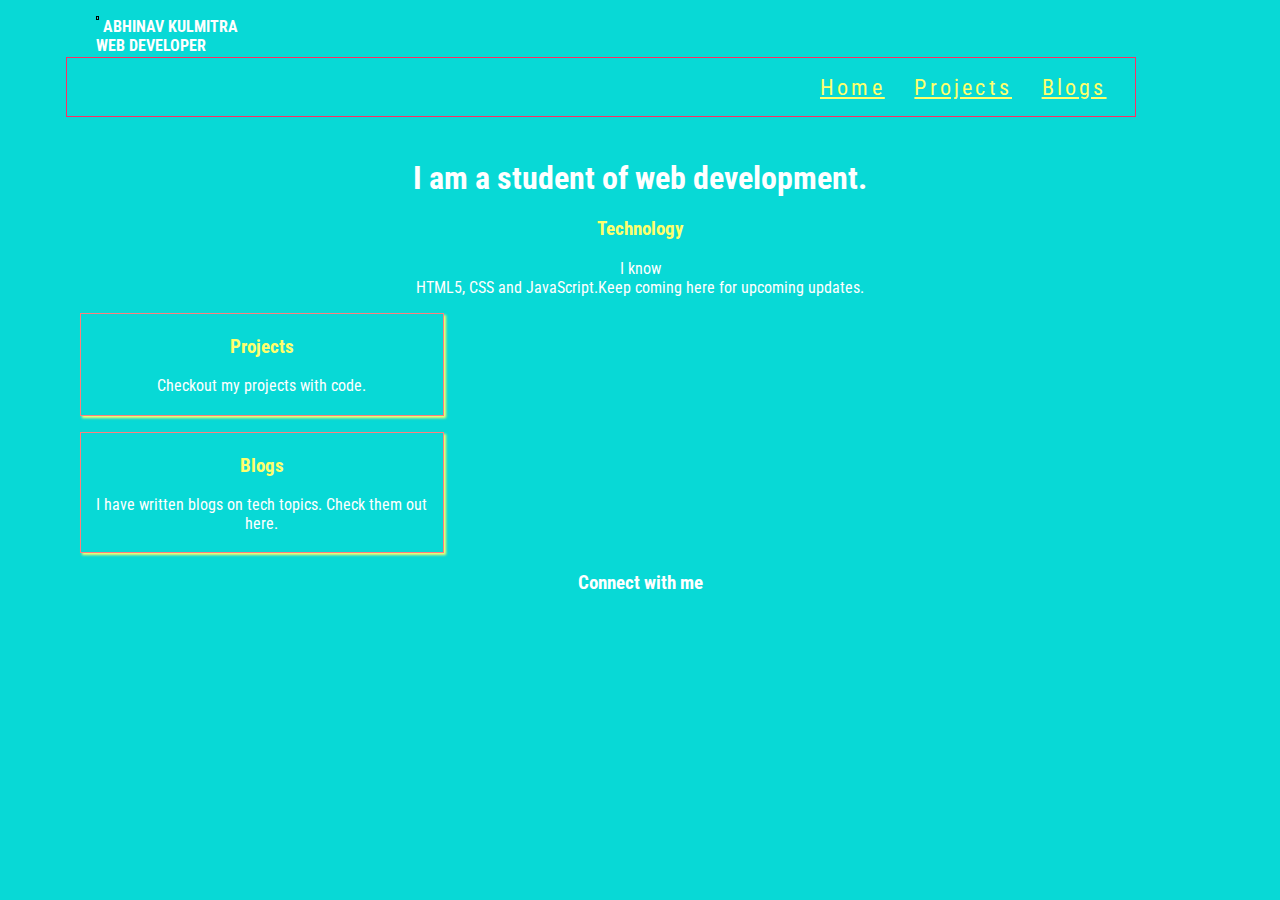
==== index.html @ 11f086f6 "added html and css files" ====
<!DOCTYPE html>
<html lang="en">
  <head>
    <meta charset="UTF-8" />
    <meta name="viewport" content="width=device-width, initial-scale=1.0" />
    <meta http-equiv="X-UA-Compatible" content="ie=edge" />
    <title>Portfolio</title>
    <link rel="stylesheet" href="css/style.css" />
    <link rel="preconnect" href="https://fonts.gstatic.com" />
    <link
      href="https://fonts.googleapis.com/css2?family=Roboto+Condensed&display=swap"
      rel="stylesheet"
    />
  </head>
  <body>
    <div class="header">
      <div class="about">
        <span><img class="img_css" src="example.jpg" alt="" srcset="" /></span>
        Abhinav Kulmitra
      </div>
      <div class="job-position">
        Web developer
      </div>
    </div>
    <div class="nav">
      <a href="index.html">Home</a>
      <a href="files/projects.html">Projects</a>
      <a href="files/blogs.html">Blogs</a>
    </div>

    <img src="" alt="" srcset="" />
    <h1>I am a student of web development.</h1>

    <div class="tech">
      <h3 class="head">Technology</h3>
      <p>
        I know <br />
        HTML5, CSS and JavaScript.Keep coming here for upcoming updates.
      </p>
    </div>

    
    <div class="Projects">
      <a link="files/projects.html">
        <h3 class="head">Projects</h3>
        <p>Checkout my projects with code.</p>
      </a>
    </div>
    

    <div class="Blogs">
      <a link="files/blogs.html">
      <h3 class="head">Blogs</h3>
      <p>I have written blogs on tech topics. Check them out here.</p>
      </a>
    </div>

    <footer>
      <h3>Connect with me</h3>
      <p>
        <a href="http://github.com/abhinavkulmitra"
          ><i class="fab fa-github"></i
        ></a>
        <a href="http://linkedin.com/abhinavkulmitra"
          ><i class="fab fa-linkedin"></i
        ></a>
        <a href="http://twitter.com/abhinavkulmitra"
          ><i class="fab fa-twitter"></i
        ></a>
      </p>
    </footer>
  </body>
</html>
---- css/style.css ----
body {
    padding: 2rem;
    padding-top: -2rem;
    margin: 2rem;
    margin-top: -1rem;
    background-color: #08d9d6;
    color: white;
    font-family: "Roboto Condensed", sans-serif;
    text-align: center;
    /* border: 0.1rem solid black; */
  }
  
  .header {
    text-align: left;
    margin-left: 2rem;
    color: white;
    text-transform: uppercase;
    font-weight: bold;
  }
  
  .img_css {
    border: black 0.1rem solid;
    height: 0.1rem;
    width: 0.05rem;
  }
  
  .nav {
    margin: 0.1rem;
    border: 0.1rem solid #ff2e63;
    padding: 1rem;
    width: 90%;
    text-align: right;
  }
  
  .nav a {
    color: rgb(255, 255, 108);
    font-size: 1.4rem;
    padding: 0.8rem;
    letter-spacing: 0.2rem;
  }
  
  .Projects,
  .Blogs {
    margin: 1rem;
    padding: 0.2rem 0.5rem;
    border: 0.1rem rgb(255, 127, 127) solid;
    cursor: pointer;
    box-shadow: 0.15rem 0.15rem 0.15rem rgb(255, 255, 108);
    width: 30%;
  }
  
  .head {
    color: rgb(255, 255, 108);
  }
  
  .Projects:hover,
  .Blogs:hover {
    background: rgb(117, 189, 189);
    transition-delay: 50ms;
  }
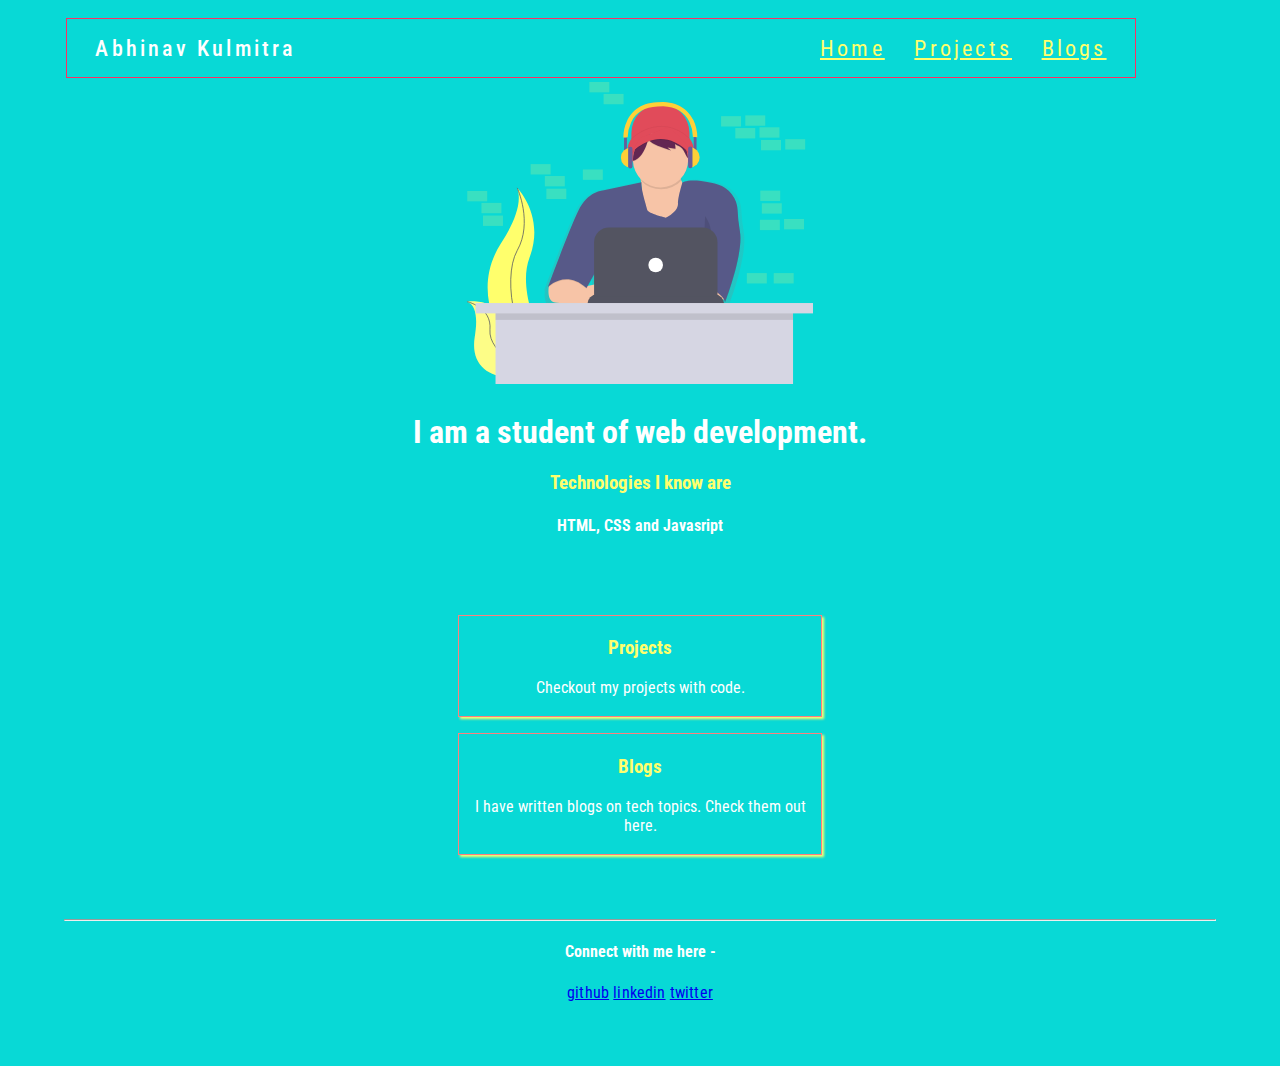
==== commit ba31b480: "added index.html's css" ====
--- a/index.html
+++ b/index.html
@@ -13,30 +13,22 @@
     />
   </head>
   <body>
-    <div class="header">
-      <div class="about">
-        <span><img class="img_css" src="example.jpg" alt="" srcset="" /></span>
-        Abhinav Kulmitra
-      </div>
-      <div class="job-position">
-        Web developer
-      </div>
-    </div>
     <div class="nav">
+       <span class="about">
+           <a style="color:white; text-decoration: none;" href="http://github.com/abhinavkulmitra">Abhinav Kulmitra</a>  
+       </span>
+       
       <a href="index.html">Home</a>
       <a href="files/projects.html">Projects</a>
       <a href="files/blogs.html">Blogs</a>
     </div>
 
-    <img src="" alt="" srcset="" />
+    <img class="img_illustration" src="images/pic.svg" alt="profile pic" srcset="" />
     <h1>I am a student of web development.</h1>
 
     <div class="tech">
-      <h3 class="head">Technology</h3>
-      <p>
-        I know <br />
-        HTML5, CSS and JavaScript.Keep coming here for upcoming updates.
-      </p>
+      <h3 class="head">Technologies I know are</h3>
+      <h4>HTML, CSS and Javasript</h4>
     </div>
 
     
@@ -55,18 +47,18 @@
       </a>
     </div>
 
+
+    <hr style="margin-top: 4rem;">
+
     <footer>
-      <h3>Connect with me</h3>
-      <p>
+      <h4>Connect with me here - </h4>
+      <p class="links">
         <a href="http://github.com/abhinavkulmitra"
-          ><i class="fab fa-github"></i
-        ></a>
-        <a href="http://linkedin.com/abhinavkulmitra"
-          ><i class="fab fa-linkedin"></i
-        ></a>
+          >github</a>
+        <a href="https://www.linkedin.com/in/abhinav-kulmitra-123b3317b/"
+          >linkedin</a>
         <a href="http://twitter.com/abhinavkulmitra"
-          ><i class="fab fa-twitter"></i
-        ></a>
+          >twitter</a>
       </p>
     </footer>
   </body>
--- a/css/style.css
+++ b/css/style.css
@@ -9,6 +9,12 @@
     text-align: center;
     /* border: 0.1rem solid black; */
   }
+
+  .about{
+    float: left;
+    font-size: 1.3rem;
+    font-weight: 500;
+  }
   
   .header {
     text-align: left;
@@ -19,9 +25,12 @@
   }
   
   .img_css {
-    border: black 0.1rem solid;
-    height: 0.1rem;
-    width: 0.05rem;
+    border-radius: 100%;
+    border:  rgb(255, 255, 108) 0.1rem solid;
+    height: 3rem;
+    width: 3rem;
+    position: relative;
+    text-align: center;
   }
   
   .nav {
@@ -39,9 +48,16 @@
     letter-spacing: 0.2rem;
   }
   
+  .img_illustration{
+    margin: 0.2rem;;
+    height: 30%;
+    width: 30%;
+  }
   .Projects,
   .Blogs {
-    margin: 1rem;
+    
+    margin: auto;
+    margin-bottom: 1rem ;
     padding: 0.2rem 0.5rem;
     border: 0.1rem rgb(255, 127, 127) solid;
     cursor: pointer;
@@ -53,9 +69,18 @@
     color: rgb(255, 255, 108);
   }
   
+  .tech{
+    margin-bottom: 5rem;
+  }
+  
   .Projects:hover,
   .Blogs:hover {
     background: rgb(117, 189, 189);
     transition-delay: 50ms;
   }
+
+  .links{
+      margin: auto;
+      letter-spacing: 0.01rem;
+  }
    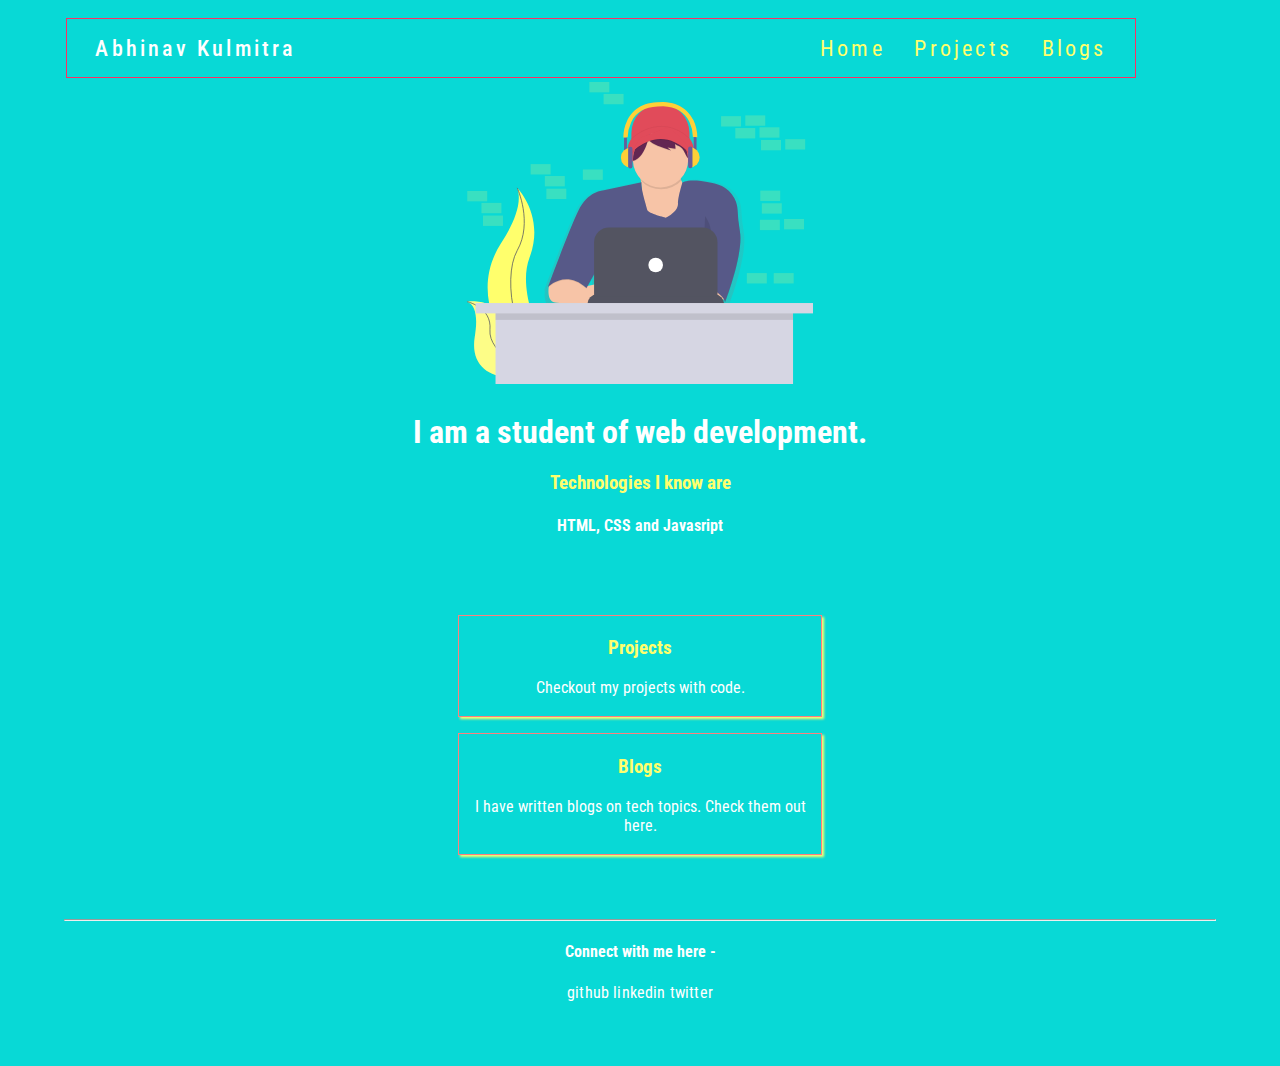
==== commit 37337223: "updated styling, added links" ====
--- a/index.html
+++ b/index.html
@@ -33,7 +33,7 @@
 
     
     <div class="Projects">
-      <a link="files/projects.html">
+      <a href="files/projects.html">
         <h3 class="head">Projects</h3>
         <p>Checkout my projects with code.</p>
       </a>
@@ -41,7 +41,7 @@
     
 
     <div class="Blogs">
-      <a link="files/blogs.html">
+      <a href="files/blogs.html">
       <h3 class="head">Blogs</h3>
       <p>I have written blogs on tech topics. Check them out here.</p>
       </a>
--- a/css/style.css
+++ b/css/style.css
@@ -8,6 +8,11 @@
     font-family: "Roboto Condensed", sans-serif;
     text-align: center;
     /* border: 0.1rem solid black; */
+  }
+
+  a{
+      text-decoration: none;
+      color: white;
   }
 
   .about{
@@ -83,4 +88,12 @@
       margin: auto;
       letter-spacing: 0.01rem;
   }
+
+  .links:hover{
+    text-decoration: underline;
+  }
+
+  .listOfProjects{
+      
+  }
    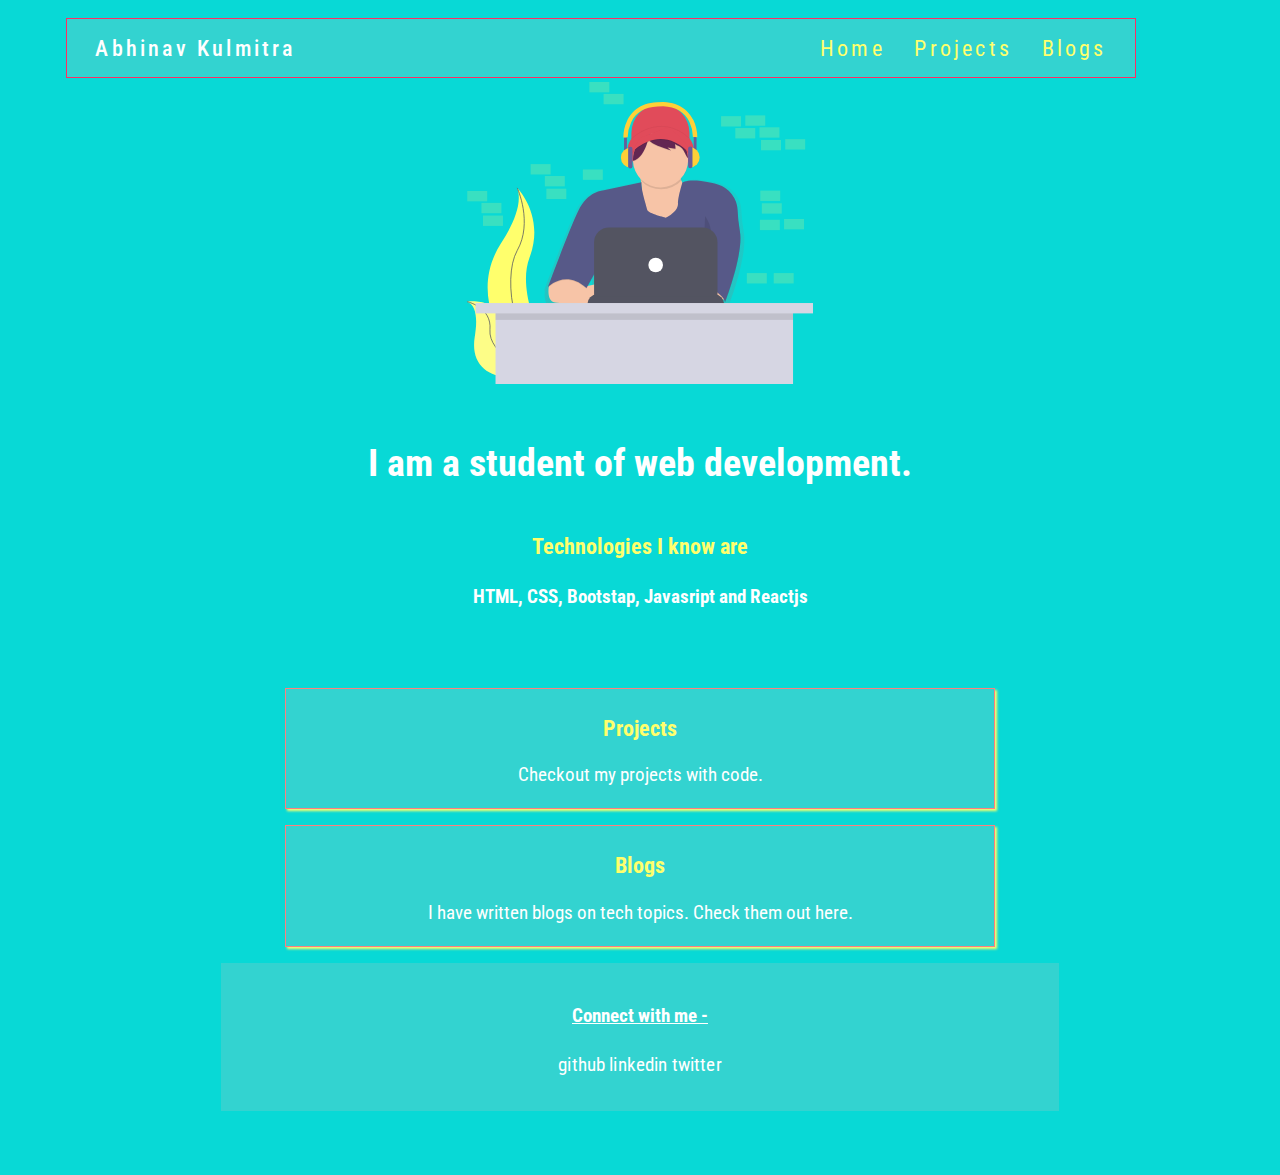
==== commit 389a022b: "updated the basic website" ====
--- a/index.html
+++ b/index.html
@@ -28,7 +28,7 @@
 
     <div class="tech">
       <h3 class="head">Technologies I know are</h3>
-      <h4>HTML, CSS and Javasript</h4>
+      <h4>HTML, CSS, Bootstap, Javasript and Reactjs</h4>
     </div>
 
     
@@ -47,11 +47,8 @@
       </a>
     </div>
 
-
-    <hr style="margin-top: 4rem;">
-
     <footer>
-      <h4>Connect with me here - </h4>
+      <h4>Connect with me - </h4>
       <p class="links">
         <a href="http://github.com/abhinavkulmitra"
           >github</a>
--- a/css/style.css
+++ b/css/style.css
@@ -7,6 +7,7 @@
     color: white;
     font-family: "Roboto Condensed", sans-serif;
     text-align: center;
+    font-size: larger;
     /* border: 0.1rem solid black; */
   }
 
@@ -39,6 +40,7 @@
   }
   
   .nav {
+    background-color: #33d3d0;
     margin: 0.1rem;
     border: 0.1rem solid #ff2e63;
     padding: 1rem;
@@ -59,15 +61,15 @@
     width: 30%;
   }
   .Projects,
-  .Blogs {
-    
+  .Blogs, .listOfProjects li, .listOfBlogs li {
+    background-color: #33d3d0;
     margin: auto;
     margin-bottom: 1rem ;
     padding: 0.2rem 0.5rem;
     border: 0.1rem rgb(255, 127, 127) solid;
     cursor: pointer;
     box-shadow: 0.15rem 0.15rem 0.15rem rgb(255, 255, 108);
-    width: 30%;
+    width: 60%;
   }
   
   .head {
@@ -84,16 +86,58 @@
     transition-delay: 50ms;
   }
 
-  .links{
+  .links a{
       margin: auto;
       letter-spacing: 0.01rem;
   }
 
-  .links:hover{
+  .links a:hover{
     text-decoration: underline;
   }
 
-  .listOfProjects{
-      
+  /* .listOfProjects{
+      height: 50%;
+      width: 50%;
+      padding:1rem;
+      margin: auto;
+  } */
+
+  .listOfProjects li, .listOfBlogs li{
+      cursor: default;
+
   }
-   +
+  .listOfProjects button, .listOfBlogs button{
+        background-color: rgb(255, 127, 127);
+        font-size: 100%;
+        margin: auto;
+        padding: 0.4rem;
+        color: white;
+        border-radius: 5%;
+    }
+
+  .listOfProjects h4, .listOfBlogs h4{
+      font-size: 1.3rem;
+      color: rgb(255, 255, 108);
+  }
+   
+  footer{
+
+    padding: 1rem;
+    margin: 1rem;
+    background-color: #33d3d0;
+    margin-top: 40rem;
+    width: 70%;
+    margin: auto;
+  }
+
+  footer h4{
+    text-decoration: underline;
+  }
+
+
+  /* for blog.html */
+
+  h1, h2{
+    margin: 3rem;
+  }